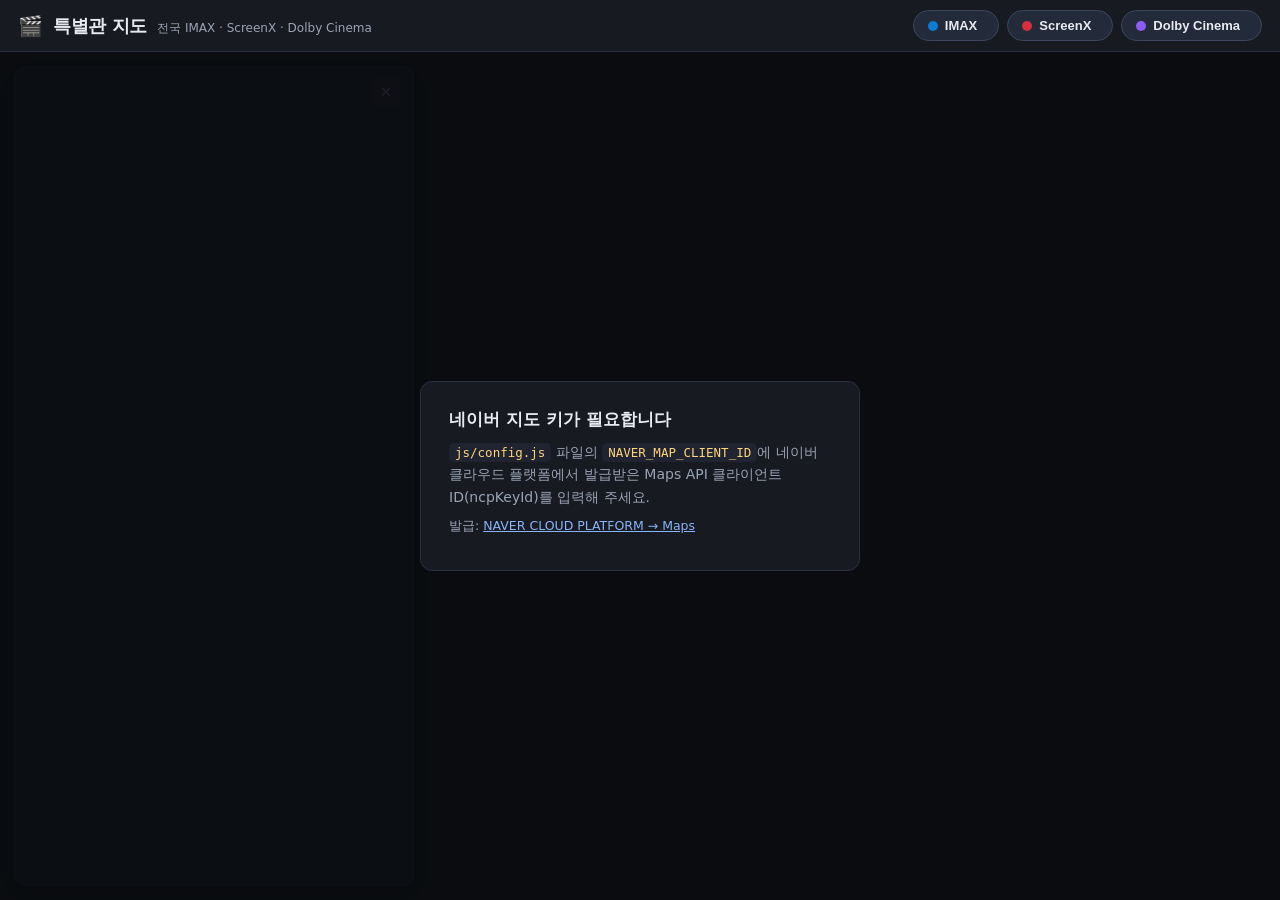
==== index.html @ f8e357f5 "Add special cinema map site skeleton with Naver Maps integration - index.html: map page with format " ====
<!DOCTYPE html>
<html lang="ko">
<head>
  <meta charset="UTF-8" />
  <meta name="viewport" content="width=device-width, initial-scale=1.0" />
  <title>특별관 지도 — 전국 IMAX · ScreenX · Dolby Cinema</title>
  <meta name="description" content="대한민국 전역의 IMAX, ScreenX, Dolby Cinema 특별관 위치와 상영관 스펙을 지도에서 한눈에 확인하세요." />
  <link rel="stylesheet" href="css/style.css" />
</head>
<body>
  <header class="topbar">
    <div class="brand">
      <span class="brand-icon">🎬</span>
      <h1>특별관 지도</h1>
      <span class="brand-sub">전국 IMAX · ScreenX · Dolby Cinema</span>
    </div>
    <nav class="filters" id="filters" aria-label="특별관 종류 필터">
      <button class="filter-btn active" data-format="IMAX">
        <span class="dot dot-imax"></span>IMAX <span class="count" id="count-IMAX"></span>
      </button>
      <button class="filter-btn active" data-format="ScreenX">
        <span class="dot dot-screenx"></span>ScreenX <span class="count" id="count-ScreenX"></span>
      </button>
      <button class="filter-btn active" data-format="DolbyCinema">
        <span class="dot dot-dolby"></span>Dolby Cinema <span class="count" id="count-DolbyCinema"></span>
      </button>
    </nav>
  </header>

  <main class="layout">
    <div id="map" role="application" aria-label="특별관 지도"></div>

    <aside class="panel" id="panel" hidden>
      <button class="panel-close" id="panel-close" aria-label="닫기">×</button>
      <div class="panel-body" id="panel-body"></div>
    </aside>

    <div class="map-notice" id="map-notice" hidden>
      <div class="map-notice-card">
        <h2>네이버 지도 키가 필요합니다</h2>
        <p>
          <code>js/config.js</code> 파일의 <code>NAVER_MAP_CLIENT_ID</code>에
          네이버 클라우드 플랫폼에서 발급받은 Maps API 클라이언트 ID(ncpKeyId)를 입력해 주세요.
        </p>
        <p class="small">
          발급: <a href="https://www.ncloud.com/product/applicationService/maps" target="_blank" rel="noopener">NAVER CLOUD PLATFORM → Maps</a>
        </p>
      </div>
    </div>
  </main>

  <script src="js/config.js"></script>
  <script src="js/app.js"></script>
</body>
</html>
---- css/style.css ----
:root {
  --bg: #0f1115;
  --surface: #171a21;
  --surface-2: #1f2430;
  --border: #2a3040;
  --text: #e8eaf0;
  --text-dim: #9aa3b5;
  --imax: #0b7bd4;
  --screenx: #d62f3d;
  --dolby: #8b5cf6;
  --radius: 12px;
}

* { margin: 0; padding: 0; box-sizing: border-box; }

html, body {
  height: 100%;
  font-family: "Pretendard", "Apple SD Gothic Neo", "Noto Sans KR", system-ui, sans-serif;
  background: var(--bg);
  color: var(--text);
}

body { display: flex; flex-direction: column; }

/* ---------- Top bar ---------- */
.topbar {
  display: flex;
  align-items: center;
  justify-content: space-between;
  gap: 16px;
  padding: 10px 18px;
  background: var(--surface);
  border-bottom: 1px solid var(--border);
  flex-wrap: wrap;
  z-index: 20;
}

.brand { display: flex; align-items: baseline; gap: 10px; }
.brand-icon { font-size: 20px; align-self: center; }
.brand h1 { font-size: 18px; font-weight: 700; letter-spacing: -0.02em; }
.brand-sub { font-size: 12px; color: var(--text-dim); }

.filters { display: flex; gap: 8px; flex-wrap: wrap; }

.filter-btn {
  display: inline-flex;
  align-items: center;
  gap: 7px;
  padding: 7px 14px;
  border-radius: 999px;
  border: 1px solid var(--border);
  background: var(--surface-2);
  color: var(--text-dim);
  font-size: 13px;
  font-weight: 600;
  cursor: pointer;
  transition: all 0.15s ease;
}
.filter-btn.active { color: var(--text); border-color: #3d465c; background: #232a3a; }
.filter-btn:hover { border-color: #4a5570; }
.filter-btn .count { font-weight: 400; color: var(--text-dim); font-size: 12px; }

.dot { width: 10px; height: 10px; border-radius: 50%; display: inline-block; opacity: 0.35; }
.filter-btn.active .dot { opacity: 1; }
.dot-imax { background: var(--imax); }
.dot-screenx { background: var(--screenx); }
.dot-dolby { background: var(--dolby); }

/* ---------- Layout ---------- */
.layout { position: relative; flex: 1; min-height: 0; }
#map { position: absolute; inset: 0; background: #0c0e12; }

/* ---------- Marker ---------- */
.marker {
  display: flex;
  gap: 3px;
  padding: 5px 8px;
  border-radius: 999px;
  background: rgba(15, 17, 21, 0.92);
  border: 1px solid #3a4256;
  box-shadow: 0 2px 8px rgba(0, 0, 0, 0.45);
  cursor: pointer;
  white-space: nowrap;
  transform: translate(-50%, -50%);
  transition: transform 0.1s ease;
}
.marker:hover { border-color: #6b7897; }
.marker .m-dot { width: 11px; height: 11px; border-radius: 50%; }
.marker.selected { outline: 2px solid #fff; }

/* ---------- Panel ---------- */
.panel {
  position: absolute;
  top: 14px;
  left: 14px;
  bottom: 14px;
  width: min(400px, calc(100% - 28px));
  background: var(--surface);
  border: 1px solid var(--border);
  border-radius: var(--radius);
  box-shadow: 0 8px 30px rgba(0, 0, 0, 0.5);
  z-index: 10;
  overflow: hidden;
  display: flex;
  flex-direction: column;
}

.panel-close {
  position: absolute;
  top: 10px;
  right: 12px;
  width: 30px;
  height: 30px;
  border-radius: 8px;
  border: none;
  background: var(--surface-2);
  color: var(--text-dim);
  font-size: 18px;
  cursor: pointer;
  z-index: 2;
}
.panel-close:hover { color: var(--text); }

.panel-body { overflow-y: auto; padding: 20px; }

.theater-chain {
  font-size: 12px;
  font-weight: 700;
  color: var(--text-dim);
  letter-spacing: 0.06em;
}
.theater-name { font-size: 21px; font-weight: 800; margin: 2px 0 6px; letter-spacing: -0.02em; }
.theater-addr { font-size: 13px; color: var(--text-dim); line-height: 1.5; }
.theater-links { margin-top: 10px; display: flex; gap: 8px; }
.theater-links a {
  font-size: 12px;
  color: #8ab4f8;
  text-decoration: none;
  border: 1px solid var(--border);
  padding: 5px 10px;
  border-radius: 8px;
}
.theater-links a:hover { border-color: #4a5570; }

/* ---------- Auditorium spec cards ---------- */
.aud-list { margin-top: 18px; display: flex; flex-direction: column; gap: 12px; }

.aud-card {
  background: var(--surface-2);
  border: 1px solid var(--border);
  border-radius: var(--radius);
  padding: 14px 16px;
  border-left: 4px solid var(--border);
}
.aud-card.f-IMAX { border-left-color: var(--imax); }
.aud-card.f-ScreenX { border-left-color: var(--screenx); }
.aud-card.f-DolbyCinema { border-left-color: var(--dolby); }

.aud-head { display: flex; align-items: center; gap: 8px; margin-bottom: 10px; }
.aud-badge {
  font-size: 11px;
  font-weight: 800;
  padding: 3px 9px;
  border-radius: 6px;
  letter-spacing: 0.04em;
  color: #fff;
}
.f-IMAX .aud-badge { background: var(--imax); }
.f-ScreenX .aud-badge { background: var(--screenx); }
.f-DolbyCinema .aud-badge { background: var(--dolby); }
.aud-title { font-size: 14px; font-weight: 700; }

.spec-grid {
  display: grid;
  grid-template-columns: 72px 1fr;
  gap: 5px 12px;
  font-size: 13px;
}
.spec-grid dt { color: var(--text-dim); }
.spec-grid dd { color: var(--text); }

.aud-notes {
  margin-top: 10px;
  font-size: 12px;
  color: #c9d4ee;
  background: rgba(139, 156, 255, 0.08);
  border-radius: 8px;
  padding: 8px 10px;
  line-height: 1.5;
}

/* ---------- Map key notice ---------- */
.map-notice {
  position: absolute;
  inset: 0;
  display: flex;
  align-items: center;
  justify-content: center;
  background: rgba(10, 12, 16, 0.85);
  z-index: 30;
}
.map-notice-card {
  max-width: 440px;
  margin: 20px;
  background: var(--surface);
  border: 1px solid var(--border);
  border-radius: var(--radius);
  padding: 26px 28px;
}
.map-notice-card h2 { font-size: 17px; margin-bottom: 10px; }
.map-notice-card p { font-size: 14px; color: var(--text-dim); line-height: 1.6; margin-bottom: 8px; }
.map-notice-card code {
  background: var(--surface-2);
  padding: 2px 6px;
  border-radius: 5px;
  font-size: 12.5px;
  color: #ffd479;
}
.map-notice-card a { color: #8ab4f8; }
.map-notice-card .small { font-size: 12.5px; }

/* ---------- Mobile ---------- */
@media (max-width: 640px) {
  .topbar { padding: 10px 12px; }
  .brand-sub { display: none; }
  .panel {
    top: auto;
    left: 0;
    right: 0;
    bottom: 0;
    width: 100%;
    max-height: 62%;
    border-radius: var(--radius) var(--radius) 0 0;
  }
}
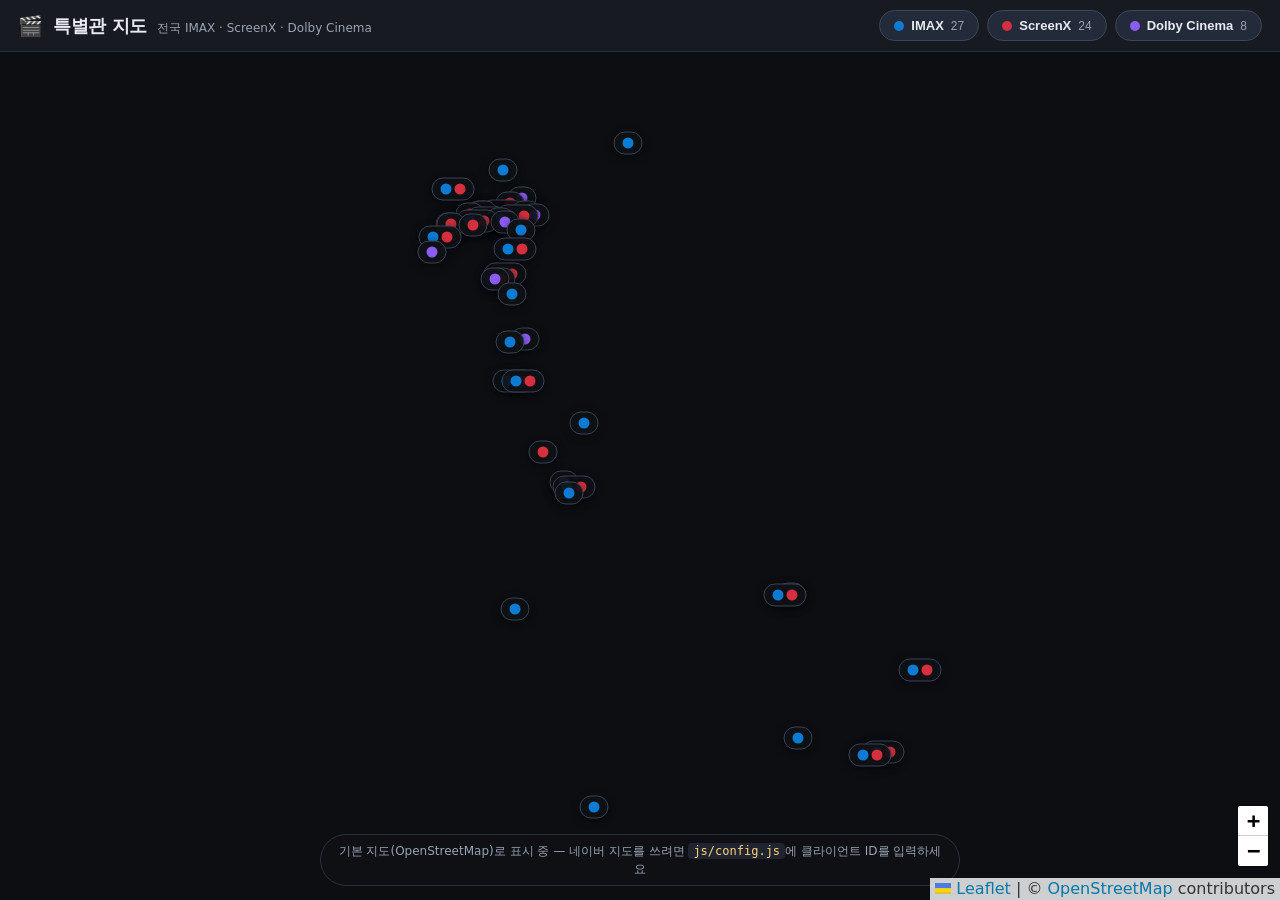
==== commit 7280ad98: "Add keyless Leaflet/OpenStreetMap fallback for the map - js/app.js: refactor into a map provider ada" ====
--- a/index.html
+++ b/index.html
@@ -5,6 +5,7 @@
   <meta name="viewport" content="width=device-width, initial-scale=1.0" />
   <title>특별관 지도 — 전국 IMAX · ScreenX · Dolby Cinema</title>
   <meta name="description" content="대한민국 전역의 IMAX, ScreenX, Dolby Cinema 특별관 위치와 상영관 스펙을 지도에서 한눈에 확인하세요." />
+  <link rel="stylesheet" href="vendor/leaflet/leaflet.css" />
   <link rel="stylesheet" href="css/style.css" />
 </head>
 <body>
@@ -35,20 +36,13 @@
       <div class="panel-body" id="panel-body"></div>
     </aside>
 
-    <div class="map-notice" id="map-notice" hidden>
-      <div class="map-notice-card">
-        <h2>네이버 지도 키가 필요합니다</h2>
-        <p>
-          <code>js/config.js</code> 파일의 <code>NAVER_MAP_CLIENT_ID</code>에
-          네이버 클라우드 플랫폼에서 발급받은 Maps API 클라이언트 ID(ncpKeyId)를 입력해 주세요.
-        </p>
-        <p class="small">
-          발급: <a href="https://www.ncloud.com/product/applicationService/maps" target="_blank" rel="noopener">NAVER CLOUD PLATFORM → Maps</a>
-        </p>
-      </div>
+    <div class="map-mode" id="map-mode" hidden>
+      기본 지도(OpenStreetMap)로 표시 중 — 네이버 지도를 쓰려면
+      <code>js/config.js</code>에 클라이언트 ID를 입력하세요
     </div>
   </main>
 
+  <script src="vendor/leaflet/leaflet.js"></script>
   <script src="js/config.js"></script>
   <script src="js/app.js"></script>
 </body>
--- a/vendor/leaflet/leaflet.css
+++ b/vendor/leaflet/leaflet.css
@@ -0,0 +1,661 @@
+/* required styles */
+
+.leaflet-pane,
+.leaflet-tile,
+.leaflet-marker-icon,
+.leaflet-marker-shadow,
+.leaflet-tile-container,
+.leaflet-pane > svg,
+.leaflet-pane > canvas,
+.leaflet-zoom-box,
+.leaflet-image-layer,
+.leaflet-layer {
+	position: absolute;
+	left: 0;
+	top: 0;
+	}
+.leaflet-container {
+	overflow: hidden;
+	}
+.leaflet-tile,
+.leaflet-marker-icon,
+.leaflet-marker-shadow {
+	-webkit-user-select: none;
+	   -moz-user-select: none;
+	        user-select: none;
+	  -webkit-user-drag: none;
+	}
+/* Prevents IE11 from highlighting tiles in blue */
+.leaflet-tile::selection {
+	background: transparent;
+}
+/* Safari renders non-retina tile on retina better with this, but Chrome is worse */
+.leaflet-safari .leaflet-tile {
+	image-rendering: -webkit-optimize-contrast;
+	}
+/* hack that prevents hw layers "stretching" when loading new tiles */
+.leaflet-safari .leaflet-tile-container {
+	width: 1600px;
+	height: 1600px;
+	-webkit-transform-origin: 0 0;
+	}
+.leaflet-marker-icon,
+.leaflet-marker-shadow {
+	display: block;
+	}
+/* .leaflet-container svg: reset svg max-width decleration shipped in Joomla! (joomla.org) 3.x */
+/* .leaflet-container img: map is broken in FF if you have max-width: 100% on tiles */
+.leaflet-container .leaflet-overlay-pane svg {
+	max-width: none !important;
+	max-height: none !important;
+	}
+.leaflet-container .leaflet-marker-pane img,
+.leaflet-container .leaflet-shadow-pane img,
+.leaflet-container .leaflet-tile-pane img,
+.leaflet-container img.leaflet-image-layer,
+.leaflet-container .leaflet-tile {
+	max-width: none !important;
+	max-height: none !important;
+	width: auto;
+	padding: 0;
+	}
+
+.leaflet-container img.leaflet-tile {
+	/* See: https://bugs.chromium.org/p/chromium/issues/detail?id=600120 */
+	mix-blend-mode: plus-lighter;
+}
+
+.leaflet-container.leaflet-touch-zoom {
+	-ms-touch-action: pan-x pan-y;
+	touch-action: pan-x pan-y;
+	}
+.leaflet-container.leaflet-touch-drag {
+	-ms-touch-action: pinch-zoom;
+	/* Fallback for FF which doesn't support pinch-zoom */
+	touch-action: none;
+	touch-action: pinch-zoom;
+}
+.leaflet-container.leaflet-touch-drag.leaflet-touch-zoom {
+	-ms-touch-action: none;
+	touch-action: none;
+}
+.leaflet-container {
+	-webkit-tap-highlight-color: transparent;
+}
+.leaflet-container a {
+	-webkit-tap-highlight-color: rgba(51, 181, 229, 0.4);
+}
+.leaflet-tile {
+	filter: inherit;
+	visibility: hidden;
+	}
+.leaflet-tile-loaded {
+	visibility: inherit;
+	}
+.leaflet-zoom-box {
+	width: 0;
+	height: 0;
+	-moz-box-sizing: border-box;
+	     box-sizing: border-box;
+	z-index: 800;
+	}
+/* workaround for https://bugzilla.mozilla.org/show_bug.cgi?id=888319 */
+.leaflet-overlay-pane svg {
+	-moz-user-select: none;
+	}
+
+.leaflet-pane         { z-index: 400; }
+
+.leaflet-tile-pane    { z-index: 200; }
+.leaflet-overlay-pane { z-index: 400; }
+.leaflet-shadow-pane  { z-index: 500; }
+.leaflet-marker-pane  { z-index: 600; }
+.leaflet-tooltip-pane   { z-index: 650; }
+.leaflet-popup-pane   { z-index: 700; }
+
+.leaflet-map-pane canvas { z-index: 100; }
+.leaflet-map-pane svg    { z-index: 200; }
+
+.leaflet-vml-shape {
+	width: 1px;
+	height: 1px;
+	}
+.lvml {
+	behavior: url(#default#VML);
+	display: inline-block;
+	position: absolute;
+	}
+
+
+/* control positioning */
+
+.leaflet-control {
+	position: relative;
+	z-index: 800;
+	pointer-events: visiblePainted; /* IE 9-10 doesn't have auto */
+	pointer-events: auto;
+	}
+.leaflet-top,
+.leaflet-bottom {
+	position: absolute;
+	z-index: 1000;
+	pointer-events: none;
+	}
+.leaflet-top {
+	top: 0;
+	}
+.leaflet-right {
+	right: 0;
+	}
+.leaflet-bottom {
+	bottom: 0;
+	}
+.leaflet-left {
+	left: 0;
+	}
+.leaflet-control {
+	float: left;
+	clear: both;
+	}
+.leaflet-right .leaflet-control {
+	float: right;
+	}
+.leaflet-top .leaflet-control {
+	margin-top: 10px;
+	}
+.leaflet-bottom .leaflet-control {
+	margin-bottom: 10px;
+	}
+.leaflet-left .leaflet-control {
+	margin-left: 10px;
+	}
+.leaflet-right .leaflet-control {
+	margin-right: 10px;
+	}
+
+
+/* zoom and fade animations */
+
+.leaflet-fade-anim .leaflet-popup {
+	opacity: 0;
+	-webkit-transition: opacity 0.2s linear;
+	   -moz-transition: opacity 0.2s linear;
+	        transition: opacity 0.2s linear;
+	}
+.leaflet-fade-anim .leaflet-map-pane .leaflet-popup {
+	opacity: 1;
+	}
+.leaflet-zoom-animated {
+	-webkit-transform-origin: 0 0;
+	    -ms-transform-origin: 0 0;
+	        transform-origin: 0 0;
+	}
+svg.leaflet-zoom-animated {
+	will-change: transform;
+}
+
+.leaflet-zoom-anim .leaflet-zoom-animated {
+	-webkit-transition: -webkit-transform 0.25s cubic-bezier(0,0,0.25,1);
+	   -moz-transition:    -moz-transform 0.25s cubic-bezier(0,0,0.25,1);
+	        transition:         transform 0.25s cubic-bezier(0,0,0.25,1);
+	}
+.leaflet-zoom-anim .leaflet-tile,
+.leaflet-pan-anim .leaflet-tile {
+	-webkit-transition: none;
+	   -moz-transition: none;
+	        transition: none;
+	}
+
+.leaflet-zoom-anim .leaflet-zoom-hide {
+	visibility: hidden;
+	}
+
+
+/* cursors */
+
+.leaflet-interactive {
+	cursor: pointer;
+	}
+.leaflet-grab {
+	cursor: -webkit-grab;
+	cursor:    -moz-grab;
+	cursor:         grab;
+	}
+.leaflet-crosshair,
+.leaflet-crosshair .leaflet-interactive {
+	cursor: crosshair;
+	}
+.leaflet-popup-pane,
+.leaflet-control {
+	cursor: auto;
+	}
+.leaflet-dragging .leaflet-grab,
+.leaflet-dragging .leaflet-grab .leaflet-interactive,
+.leaflet-dragging .leaflet-marker-draggable {
+	cursor: move;
+	cursor: -webkit-grabbing;
+	cursor:    -moz-grabbing;
+	cursor:         grabbing;
+	}
+
+/* marker & overlays interactivity */
+.leaflet-marker-icon,
+.leaflet-marker-shadow,
+.leaflet-image-layer,
+.leaflet-pane > svg path,
+.leaflet-tile-container {
+	pointer-events: none;
+	}
+
+.leaflet-marker-icon.leaflet-interactive,
+.leaflet-image-layer.leaflet-interactive,
+.leaflet-pane > svg path.leaflet-interactive,
+svg.leaflet-image-layer.leaflet-interactive path {
+	pointer-events: visiblePainted; /* IE 9-10 doesn't have auto */
+	pointer-events: auto;
+	}
+
+/* visual tweaks */
+
+.leaflet-container {
+	background: #ddd;
+	outline-offset: 1px;
+	}
+.leaflet-container a {
+	color: #0078A8;
+	}
+.leaflet-zoom-box {
+	border: 2px dotted #38f;
+	background: rgba(255,255,255,0.5);
+	}
+
+
+/* general typography */
+.leaflet-container {
+	font-family: "Helvetica Neue", Arial, Helvetica, sans-serif;
+	font-size: 12px;
+	font-size: 0.75rem;
+	line-height: 1.5;
+	}
+
+
+/* general toolbar styles */
+
+.leaflet-bar {
+	box-shadow: 0 1px 5px rgba(0,0,0,0.65);
+	border-radius: 4px;
+	}
+.leaflet-bar a {
+	background-color: #fff;
+	border-bottom: 1px solid #ccc;
+	width: 26px;
+	height: 26px;
+	line-height: 26px;
+	display: block;
+	text-align: center;
+	text-decoration: none;
+	color: black;
+	}
+.leaflet-bar a,
+.leaflet-control-layers-toggle {
+	background-position: 50% 50%;
+	background-repeat: no-repeat;
+	display: block;
+	}
+.leaflet-bar a:hover,
+.leaflet-bar a:focus {
+	background-color: #f4f4f4;
+	}
+.leaflet-bar a:first-child {
+	border-top-left-radius: 4px;
+	border-top-right-radius: 4px;
+	}
+.leaflet-bar a:last-child {
+	border-bottom-left-radius: 4px;
+	border-bottom-right-radius: 4px;
+	border-bottom: none;
+	}
+.leaflet-bar a.leaflet-disabled {
+	cursor: default;
+	background-color: #f4f4f4;
+	color: #bbb;
+	}
+
+.leaflet-touch .leaflet-bar a {
+	width: 30px;
+	height: 30px;
+	line-height: 30px;
+	}
+.leaflet-touch .leaflet-bar a:first-child {
+	border-top-left-radius: 2px;
+	border-top-right-radius: 2px;
+	}
+.leaflet-touch .leaflet-bar a:last-child {
+	border-bottom-left-radius: 2px;
+	border-bottom-right-radius: 2px;
+	}
+
+/* zoom control */
+
+.leaflet-control-zoom-in,
+.leaflet-control-zoom-out {
+	font: bold 18px 'Lucida Console', Monaco, monospace;
+	text-indent: 1px;
+	}
+
+.leaflet-touch .leaflet-control-zoom-in, .leaflet-touch .leaflet-control-zoom-out  {
+	font-size: 22px;
+	}
+
+
+/* layers control */
+
+.leaflet-control-layers {
+	box-shadow: 0 1px 5px rgba(0,0,0,0.4);
+	background: #fff;
+	border-radius: 5px;
+	}
+.leaflet-control-layers-toggle {
+	background-image: url(images/layers.png);
+	width: 36px;
+	height: 36px;
+	}
+.leaflet-retina .leaflet-control-layers-toggle {
+	background-image: url(images/layers-2x.png);
+	background-size: 26px 26px;
+	}
+.leaflet-touch .leaflet-control-layers-toggle {
+	width: 44px;
+	height: 44px;
+	}
+.leaflet-control-layers .leaflet-control-layers-list,
+.leaflet-control-layers-expanded .leaflet-control-layers-toggle {
+	display: none;
+	}
+.leaflet-control-layers-expanded .leaflet-control-layers-list {
+	display: block;
+	position: relative;
+	}
+.leaflet-control-layers-expanded {
+	padding: 6px 10px 6px 6px;
+	color: #333;
+	background: #fff;
+	}
+.leaflet-control-layers-scrollbar {
+	overflow-y: scroll;
+	overflow-x: hidden;
+	padding-right: 5px;
+	}
+.leaflet-control-layers-selector {
+	margin-top: 2px;
+	position: relative;
+	top: 1px;
+	}
+.leaflet-control-layers label {
+	display: block;
+	font-size: 13px;
+	font-size: 1.08333em;
+	}
+.leaflet-control-layers-separator {
+	height: 0;
+	border-top: 1px solid #ddd;
+	margin: 5px -10px 5px -6px;
+	}
+
+/* Default icon URLs */
+.leaflet-default-icon-path { /* used only in path-guessing heuristic, see L.Icon.Default */
+	background-image: url(images/marker-icon.png);
+	}
+
+
+/* attribution and scale controls */
+
+.leaflet-container .leaflet-control-attribution {
+	background: #fff;
+	background: rgba(255, 255, 255, 0.8);
+	margin: 0;
+	}
+.leaflet-control-attribution,
+.leaflet-control-scale-line {
+	padding: 0 5px;
+	color: #333;
+	line-height: 1.4;
+	}
+.leaflet-control-attribution a {
+	text-decoration: none;
+	}
+.leaflet-control-attribution a:hover,
+.leaflet-control-attribution a:focus {
+	text-decoration: underline;
+	}
+.leaflet-attribution-flag {
+	display: inline !important;
+	vertical-align: baseline !important;
+	width: 1em;
+	height: 0.6669em;
+	}
+.leaflet-left .leaflet-control-scale {
+	margin-left: 5px;
+	}
+.leaflet-bottom .leaflet-control-scale {
+	margin-bottom: 5px;
+	}
+.leaflet-control-scale-line {
+	border: 2px solid #777;
+	border-top: none;
+	line-height: 1.1;
+	padding: 2px 5px 1px;
+	white-space: nowrap;
+	-moz-box-sizing: border-box;
+	     box-sizing: border-box;
+	background: rgba(255, 255, 255, 0.8);
+	text-shadow: 1px 1px #fff;
+	}
+.leaflet-control-scale-line:not(:first-child) {
+	border-top: 2px solid #777;
+	border-bottom: none;
+	margin-top: -2px;
+	}
+.leaflet-control-scale-line:not(:first-child):not(:last-child) {
+	border-bottom: 2px solid #777;
+	}
+
+.leaflet-touch .leaflet-control-attribution,
+.leaflet-touch .leaflet-control-layers,
+.leaflet-touch .leaflet-bar {
+	box-shadow: none;
+	}
+.leaflet-touch .leaflet-control-layers,
+.leaflet-touch .leaflet-bar {
+	border: 2px solid rgba(0,0,0,0.2);
+	background-clip: padding-box;
+	}
+
+
+/* popup */
+
+.leaflet-popup {
+	position: absolute;
+	text-align: center;
+	margin-bottom: 20px;
+	}
+.leaflet-popup-content-wrapper {
+	padding: 1px;
+	text-align: left;
+	border-radius: 12px;
+	}
+.leaflet-popup-content {
+	margin: 13px 24px 13px 20px;
+	line-height: 1.3;
+	font-size: 13px;
+	font-size: 1.08333em;
+	min-height: 1px;
+	}
+.leaflet-popup-content p {
+	margin: 17px 0;
+	margin: 1.3em 0;
+	}
+.leaflet-popup-tip-container {
+	width: 40px;
+	height: 20px;
+	position: absolute;
+	left: 50%;
+	margin-top: -1px;
+	margin-left: -20px;
+	overflow: hidden;
+	pointer-events: none;
+	}
+.leaflet-popup-tip {
+	width: 17px;
+	height: 17px;
+	padding: 1px;
+
+	margin: -10px auto 0;
+	pointer-events: auto;
+
+	-webkit-transform: rotate(45deg);
+	   -moz-transform: rotate(45deg);
+	    -ms-transform: rotate(45deg);
+	        transform: rotate(45deg);
+	}
+.leaflet-popup-content-wrapper,
+.leaflet-popup-tip {
+	background: white;
+	color: #333;
+	box-shadow: 0 3px 14px rgba(0,0,0,0.4);
+	}
+.leaflet-container a.leaflet-popup-close-button {
+	position: absolute;
+	top: 0;
+	right: 0;
+	border: none;
+	text-align: center;
+	width: 24px;
+	height: 24px;
+	font: 16px/24px Tahoma, Verdana, sans-serif;
+	color: #757575;
+	text-decoration: none;
+	background: transparent;
+	}
+.leaflet-container a.leaflet-popup-close-button:hover,
+.leaflet-container a.leaflet-popup-close-button:focus {
+	color: #585858;
+	}
+.leaflet-popup-scrolled {
+	overflow: auto;
+	}
+
+.leaflet-oldie .leaflet-popup-content-wrapper {
+	-ms-zoom: 1;
+	}
+.leaflet-oldie .leaflet-popup-tip {
+	width: 24px;
+	margin: 0 auto;
+
+	-ms-filter: "progid:DXImageTransform.Microsoft.Matrix(M11=0.70710678, M12=0.70710678, M21=-0.70710678, M22=0.70710678)";
+	filter: progid:DXImageTransform.Microsoft.Matrix(M11=0.70710678, M12=0.70710678, M21=-0.70710678, M22=0.70710678);
+	}
+
+.leaflet-oldie .leaflet-control-zoom,
+.leaflet-oldie .leaflet-control-layers,
+.leaflet-oldie .leaflet-popup-content-wrapper,
+.leaflet-oldie .leaflet-popup-tip {
+	border: 1px solid #999;
+	}
+
+
+/* div icon */
+
+.leaflet-div-icon {
+	background: #fff;
+	border: 1px solid #666;
+	}
+
+
+/* Tooltip */
+/* Base styles for the element that has a tooltip */
+.leaflet-tooltip {
+	position: absolute;
+	padding: 6px;
+	background-color: #fff;
+	border: 1px solid #fff;
+	border-radius: 3px;
+	color: #222;
+	white-space: nowrap;
+	-webkit-user-select: none;
+	-moz-user-select: none;
+	-ms-user-select: none;
+	user-select: none;
+	pointer-events: none;
+	box-shadow: 0 1px 3px rgba(0,0,0,0.4);
+	}
+.leaflet-tooltip.leaflet-interactive {
+	cursor: pointer;
+	pointer-events: auto;
+	}
+.leaflet-tooltip-top:before,
+.leaflet-tooltip-bottom:before,
+.leaflet-tooltip-left:before,
+.leaflet-tooltip-right:before {
+	position: absolute;
+	pointer-events: none;
+	border: 6px solid transparent;
+	background: transparent;
+	content: "";
+	}
+
+/* Directions */
+
+.leaflet-tooltip-bottom {
+	margin-top: 6px;
+}
+.leaflet-tooltip-top {
+	margin-top: -6px;
+}
+.leaflet-tooltip-bottom:before,
+.leaflet-tooltip-top:before {
+	left: 50%;
+	margin-left: -6px;
+	}
+.leaflet-tooltip-top:before {
+	bottom: 0;
+	margin-bottom: -12px;
+	border-top-color: #fff;
+	}
+.leaflet-tooltip-bottom:before {
+	top: 0;
+	margin-top: -12px;
+	margin-left: -6px;
+	border-bottom-color: #fff;
+	}
+.leaflet-tooltip-left {
+	margin-left: -6px;
+}
+.leaflet-tooltip-right {
+	margin-left: 6px;
+}
+.leaflet-tooltip-left:before,
+.leaflet-tooltip-right:before {
+	top: 50%;
+	margin-top: -6px;
+	}
+.leaflet-tooltip-left:before {
+	right: 0;
+	margin-right: -12px;
+	border-left-color: #fff;
+	}
+.leaflet-tooltip-right:before {
+	left: 0;
+	margin-left: -12px;
+	border-right-color: #fff;
+	}
+
+/* Printing */
+
+@media print {
+	/* Prevent printers from removing background-images of controls. */
+	.leaflet-control {
+		-webkit-print-color-adjust: exact;
+		print-color-adjust: exact;
+		}
+	}
--- a/css/style.css
+++ b/css/style.css
@@ -12,6 +12,8 @@
 }
 
 * { margin: 0; padding: 0; box-sizing: border-box; }
+
+[hidden] { display: none !important; }
 
 html, body {
   height: 100%;
@@ -189,35 +191,33 @@
   line-height: 1.5;
 }
 
-/* ---------- Map key notice ---------- */
-.map-notice {
+/* ---------- Map mode chip (OSM fallback) ---------- */
+.map-mode {
   position: absolute;
-  inset: 0;
-  display: flex;
-  align-items: center;
-  justify-content: center;
-  background: rgba(10, 12, 16, 0.85);
-  z-index: 30;
-}
-.map-notice-card {
-  max-width: 440px;
-  margin: 20px;
-  background: var(--surface);
-  border: 1px solid var(--border);
-  border-radius: var(--radius);
-  padding: 26px 28px;
-}
-.map-notice-card h2 { font-size: 17px; margin-bottom: 10px; }
-.map-notice-card p { font-size: 14px; color: var(--text-dim); line-height: 1.6; margin-bottom: 8px; }
-.map-notice-card code {
-  background: var(--surface-2);
-  padding: 2px 6px;
-  border-radius: 5px;
-  font-size: 12.5px;
+  left: 50%;
+  bottom: 14px;
+  transform: translateX(-50%);
+  max-width: calc(100% - 28px);
+  padding: 7px 14px;
+  border-radius: 999px;
+  background: rgba(15, 17, 21, 0.9);
+  border: 1px solid var(--border);
+  color: var(--text-dim);
+  font-size: 12px;
+  line-height: 1.5;
+  z-index: 10;
+  text-align: center;
+}
+.map-mode code {
+  background: var(--surface-2);
+  padding: 1px 5px;
+  border-radius: 4px;
   color: #ffd479;
 }
-.map-notice-card a { color: #8ab4f8; }
-.map-notice-card .small { font-size: 12.5px; }
+
+/* ---------- Leaflet fallback tweaks ---------- */
+.marker-anchor { background: none; border: none; }
+.leaflet-container { background: #0c0e12; font: inherit; }
 
 /* ---------- Mobile ---------- */
 @media (max-width: 640px) {
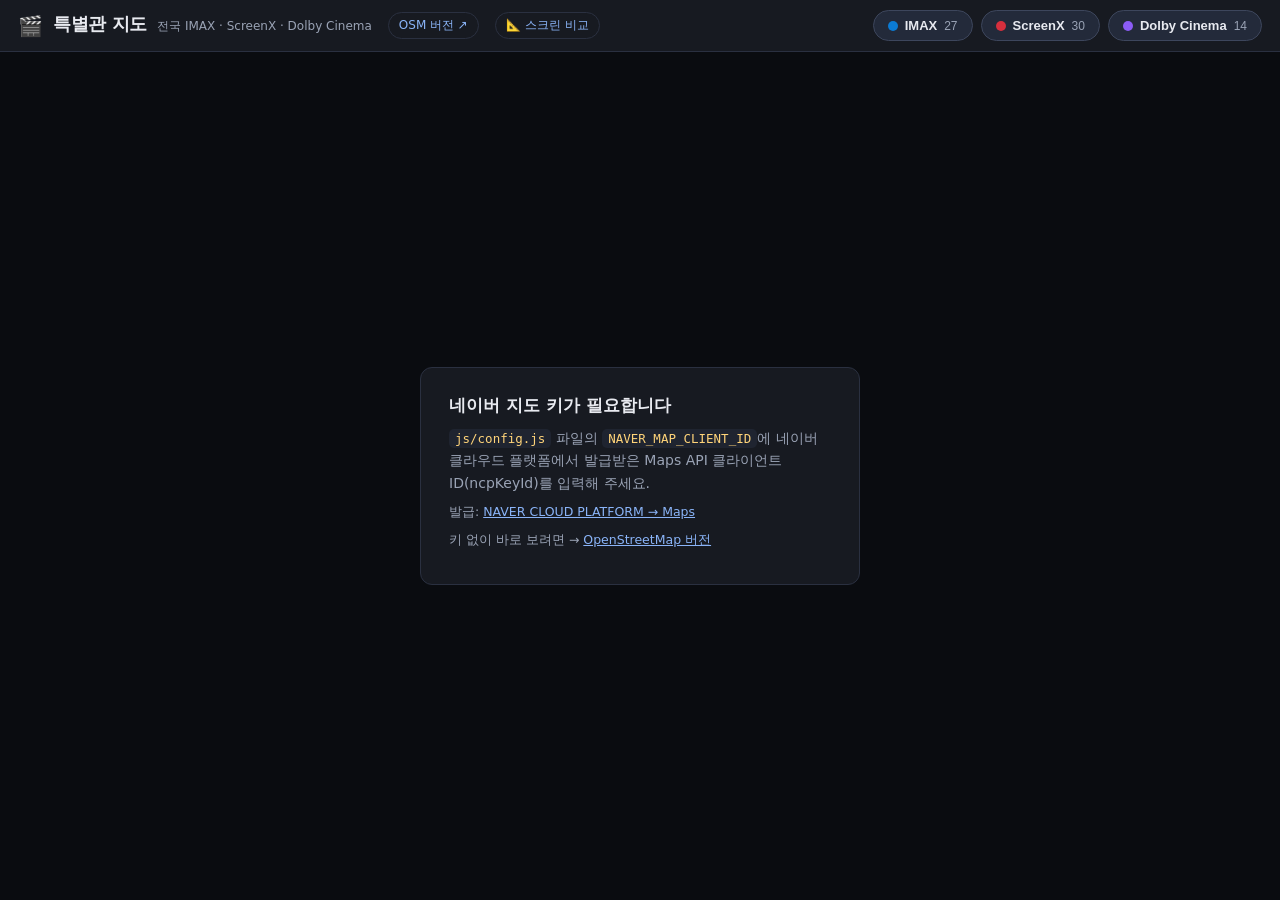
==== commit 35922bb2: "Add screen size comparison page (compare.html) Overlapping to-scale rectangles anchored at a shared " ====
--- a/index.html
+++ b/index.html
@@ -5,7 +5,6 @@
   <meta name="viewport" content="width=device-width, initial-scale=1.0" />
   <title>특별관 지도 — 전국 IMAX · ScreenX · Dolby Cinema</title>
   <meta name="description" content="대한민국 전역의 IMAX, ScreenX, Dolby Cinema 특별관 위치와 상영관 스펙을 지도에서 한눈에 확인하세요." />
-  <link rel="stylesheet" href="vendor/leaflet/leaflet.css" />
   <link rel="stylesheet" href="css/style.css" />
 </head>
 <body>
@@ -14,6 +13,8 @@
       <span class="brand-icon">🎬</span>
       <h1>특별관 지도</h1>
       <span class="brand-sub">전국 IMAX · ScreenX · Dolby Cinema</span>
+      <a class="engine-switch" href="osm.html" title="API 키 없이 동작하는 OpenStreetMap 버전">OSM 버전 ↗</a>
+      <a class="engine-switch" href="compare.html" title="스크린 크기를 실제 비율로 비교">📐 스크린 비교</a>
     </div>
     <nav class="filters" id="filters" aria-label="특별관 종류 필터">
       <button class="filter-btn active" data-format="IMAX">
@@ -36,13 +37,24 @@
       <div class="panel-body" id="panel-body"></div>
     </aside>
 
-    <div class="map-mode" id="map-mode" hidden>
-      기본 지도(OpenStreetMap)로 표시 중 — 네이버 지도를 쓰려면
-      <code>js/config.js</code>에 클라이언트 ID를 입력하세요
+    <div class="map-notice" id="map-notice" hidden>
+      <div class="map-notice-card">
+        <h2>네이버 지도 키가 필요합니다</h2>
+        <p>
+          <code>js/config.js</code> 파일의 <code>NAVER_MAP_CLIENT_ID</code>에
+          네이버 클라우드 플랫폼에서 발급받은 Maps API 클라이언트 ID(ncpKeyId)를 입력해 주세요.
+        </p>
+        <p class="small">
+          발급: <a href="https://www.ncloud.com/product/applicationService/maps" target="_blank" rel="noopener">NAVER CLOUD PLATFORM → Maps</a>
+        </p>
+        <p class="small">
+          키 없이 바로 보려면 → <a href="osm.html">OpenStreetMap 버전</a>
+        </p>
+      </div>
     </div>
   </main>
 
-  <script src="vendor/leaflet/leaflet.js"></script>
+  <script>window.MAP_ENGINE = "naver";</script>
   <script src="js/config.js"></script>
   <script src="js/app.js"></script>
 </body>
--- a/css/style.css
+++ b/css/style.css
@@ -101,7 +101,8 @@
   border: 1px solid var(--border);
   border-radius: var(--radius);
   box-shadow: 0 8px 30px rgba(0, 0, 0, 0.5);
-  z-index: 10;
+  /* Leaflet 지도 페인(z-index 400~600)과 컨트롤(1000)보다 위에 있어야 한다 */
+  z-index: 1100;
   overflow: hidden;
   display: flex;
   flex-direction: column;
@@ -191,33 +192,116 @@
   line-height: 1.5;
 }
 
-/* ---------- Map mode chip (OSM fallback) ---------- */
-.map-mode {
+/* ---------- Map key notice (naver page only) ---------- */
+.map-notice {
   position: absolute;
-  left: 50%;
-  bottom: 14px;
-  transform: translateX(-50%);
-  max-width: calc(100% - 28px);
-  padding: 7px 14px;
+  inset: 0;
+  display: flex;
+  align-items: center;
+  justify-content: center;
+  background: rgba(10, 12, 16, 0.85);
+  z-index: 1200;
+}
+.map-notice-card {
+  max-width: 440px;
+  margin: 20px;
+  background: var(--surface);
+  border: 1px solid var(--border);
+  border-radius: var(--radius);
+  padding: 26px 28px;
+}
+.map-notice-card h2 { font-size: 17px; margin-bottom: 10px; }
+.map-notice-card p { font-size: 14px; color: var(--text-dim); line-height: 1.6; margin-bottom: 8px; }
+.map-notice-card code {
+  background: var(--surface-2);
+  padding: 2px 6px;
+  border-radius: 5px;
+  font-size: 12.5px;
+  color: #ffd479;
+}
+.map-notice-card a { color: #8ab4f8; }
+.map-notice-card .small { font-size: 12.5px; }
+
+/* ---------- Engine switch link ---------- */
+.engine-switch {
+  align-self: center;
+  margin-left: 6px;
+  font-size: 12px;
+  color: #8ab4f8;
+  text-decoration: none;
+  border: 1px solid var(--border);
+  padding: 4px 10px;
   border-radius: 999px;
-  background: rgba(15, 17, 21, 0.9);
-  border: 1px solid var(--border);
-  color: var(--text-dim);
-  font-size: 12px;
-  line-height: 1.5;
-  z-index: 10;
-  text-align: center;
-}
-.map-mode code {
-  background: var(--surface-2);
-  padding: 1px 5px;
-  border-radius: 4px;
-  color: #ffd479;
-}
-
-/* ---------- Leaflet fallback tweaks ---------- */
+  white-space: nowrap;
+}
+.engine-switch:hover { border-color: #4a5570; }
+
+/* ---------- Leaflet (OSM page) tweaks ---------- */
 .marker-anchor { background: none; border: none; }
 .leaflet-container { background: #0c0e12; font: inherit; }
+
+/* ---------- Compare page ---------- */
+.cmp-wrap {
+  flex: 1;
+  overflow-y: auto;
+  padding: 18px;
+  display: flex;
+  flex-direction: column;
+  gap: 16px;
+  max-width: 1140px;
+  margin: 0 auto;
+  width: 100%;
+}
+.cmp-chart-card, .cmp-list-card {
+  background: var(--surface);
+  border: 1px solid var(--border);
+  border-radius: var(--radius);
+  padding: 18px;
+  position: relative;
+}
+#cmp-chart svg { width: 100%; height: auto; display: block; }
+.cmp-rect { cursor: pointer; transition: fill-opacity 0.12s ease; }
+.cmp-label { pointer-events: none; }
+
+.cmp-tooltip {
+  position: absolute;
+  background: #0f1115;
+  border: 1px solid #3d465c;
+  border-radius: 8px;
+  padding: 8px 11px;
+  font-size: 12.5px;
+  line-height: 1.5;
+  pointer-events: none;
+  z-index: 5;
+  max-width: 160px;
+}
+.cmp-tooltip span { color: var(--text-dim); font-size: 11.5px; }
+
+.cmp-list-card h2 { font-size: 15px; margin-bottom: 12px; }
+.cmp-list {
+  list-style: none;
+  display: grid;
+  grid-template-columns: repeat(auto-fill, minmax(280px, 1fr));
+  gap: 4px 24px;
+}
+.cmp-row {
+  display: flex;
+  align-items: center;
+  gap: 9px;
+  padding: 5px 8px;
+  border-radius: 8px;
+  font-size: 13px;
+  cursor: default;
+}
+.cmp-row.hover { background: var(--surface-2); }
+.cmp-rank { color: var(--text-dim); font-size: 11px; width: 16px; text-align: right; }
+.cmp-dot { width: 11px; height: 11px; border-radius: 3px; flex: none; }
+.cmp-name { font-weight: 600; }
+.cmp-name sup { color: var(--text-dim); }
+.cmp-dim { color: var(--text-dim); margin-left: auto; font-variant-numeric: tabular-nums; }
+.cmp-area { color: var(--text-dim); font-size: 11.5px; width: 52px; text-align: right; font-variant-numeric: tabular-nums; }
+.cmp-unknown { margin-top: 12px; font-size: 12.5px; color: var(--text-dim); }
+.cmp-foot { margin-top: 14px; font-size: 11.5px; color: var(--text-dim); line-height: 1.6; }
 
 /* ---------- Mobile ---------- */
 @media (max-width: 640px) {
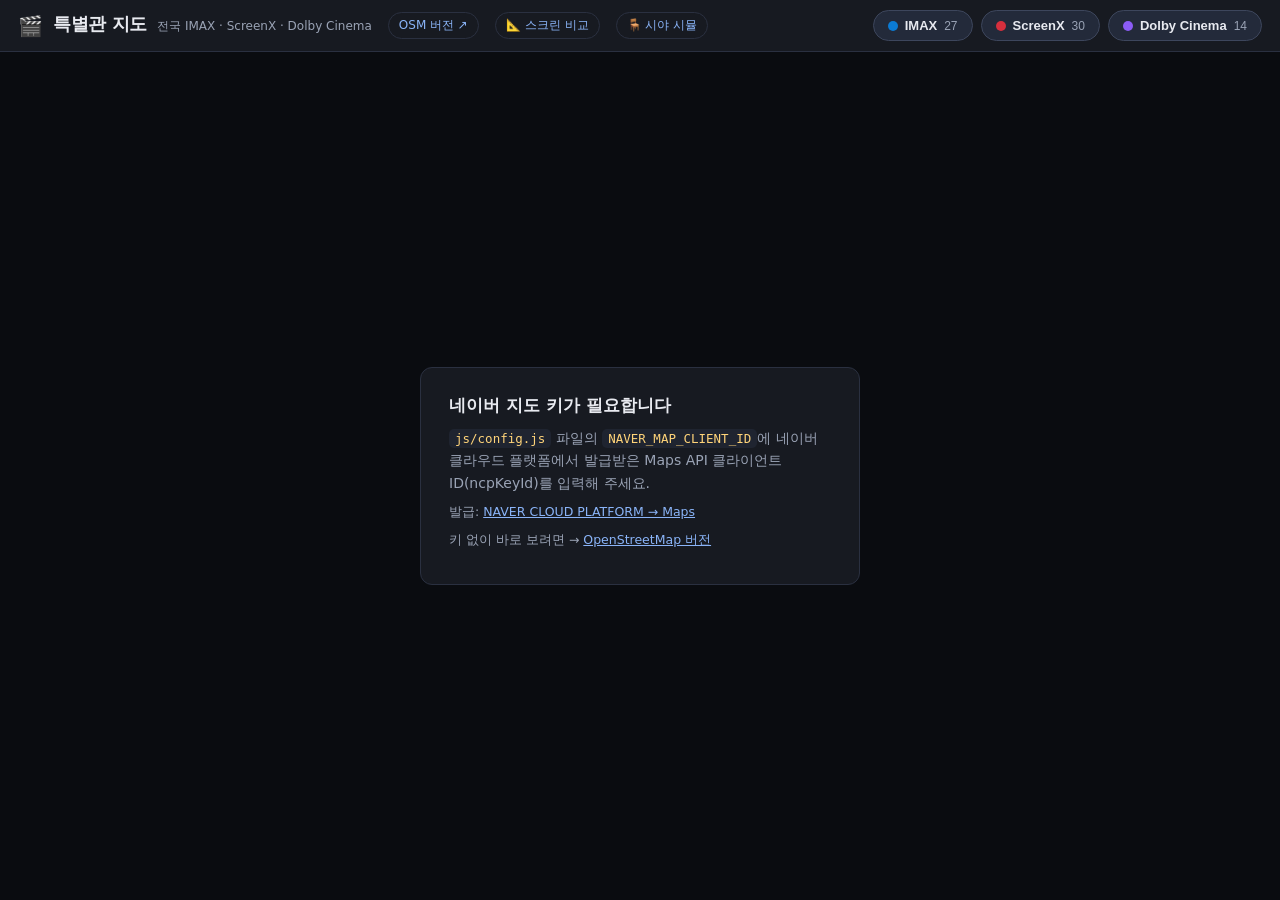
==== commit 058c576f: "Add per-seat view simulator for IMAX and Dolby auditoriums (sim.html) CSS-3D perspective render of t" ====
--- a/index.html
+++ b/index.html
@@ -15,6 +15,7 @@
       <span class="brand-sub">전국 IMAX · ScreenX · Dolby Cinema</span>
       <a class="engine-switch" href="osm.html" title="API 키 없이 동작하는 OpenStreetMap 버전">OSM 버전 ↗</a>
       <a class="engine-switch" href="compare.html" title="스크린 크기를 실제 비율로 비교">📐 스크린 비교</a>
+      <a class="engine-switch" href="sim.html" title="좌석별 시야 시뮬레이션">🪑 시야 시뮬</a>
     </div>
     <nav class="filters" id="filters" aria-label="특별관 종류 필터">
       <button class="filter-btn active" data-format="IMAX">
--- a/css/style.css
+++ b/css/style.css
@@ -182,6 +182,18 @@
 .spec-grid dt { color: var(--text-dim); }
 .spec-grid dd { color: var(--text); }
 
+.aud-sim-link {
+  display: inline-block;
+  margin-top: 10px;
+  font-size: 12px;
+  color: #8ab4f8;
+  text-decoration: none;
+  border: 1px solid var(--border);
+  padding: 5px 10px;
+  border-radius: 8px;
+}
+.aud-sim-link:hover { border-color: #4a5570; }
+
 .aud-notes {
   margin-top: 10px;
   font-size: 12px;
@@ -302,6 +314,123 @@
 .cmp-area { color: var(--text-dim); font-size: 11.5px; width: 52px; text-align: right; font-variant-numeric: tabular-nums; }
 .cmp-unknown { margin-top: 12px; font-size: 12.5px; color: var(--text-dim); }
 .cmp-foot { margin-top: 14px; font-size: 11.5px; color: var(--text-dim); line-height: 1.6; }
+
+/* ---------- Seat view simulator ---------- */
+.sim-wrap {
+  flex: 1;
+  overflow-y: auto;
+  padding: 18px;
+  display: flex;
+  flex-direction: column;
+  gap: 16px;
+  max-width: 1140px;
+  margin: 0 auto;
+  width: 100%;
+}
+.sim-card {
+  background: var(--surface);
+  border: 1px solid var(--border);
+  border-radius: var(--radius);
+  padding: 16px 18px;
+}
+.sim-select {
+  background: var(--surface-2);
+  color: var(--text);
+  border: 1px solid var(--border);
+  border-radius: 8px;
+  padding: 7px 10px;
+  font-size: 13px;
+  max-width: 320px;
+}
+.sim-h2 { font-size: 15px; margin-bottom: 10px; }
+.sim-sub { font-size: 12px; color: var(--text-dim); font-weight: 400; }
+
+.sim-view {
+  position: relative;
+  height: 400px;
+  border-radius: 10px;
+  overflow: hidden;
+  background: radial-gradient(ellipse at 50% 30%, #10141d 0%, #05070b 75%);
+  perspective-origin: 50% 50%;
+}
+.sim-scene {
+  position: absolute;
+  inset: 0;
+  transform-style: preserve-3d;
+}
+.sim-plane {
+  position: absolute;
+  left: 50%;
+  top: 50%;
+  backface-visibility: hidden;
+}
+.sim-seat-label {
+  position: absolute;
+  left: 12px;
+  bottom: 10px;
+  font-size: 12px;
+  color: var(--text-dim);
+  background: rgba(15,17,21,0.8);
+  padding: 4px 10px;
+  border-radius: 999px;
+  border: 1px solid var(--border);
+}
+
+.sim-metrics { margin-top: 14px; display: flex; flex-wrap: wrap; gap: 14px; align-items: flex-start; }
+.sim-score {
+  font-size: 15px;
+  border: 1px solid;
+  border-radius: 10px;
+  padding: 10px 14px;
+  min-width: 120px;
+  text-align: center;
+}
+.sim-score b { font-size: 22px; display: block; }
+.sim-sweet-tag { color: #ffd479; font-size: 12px; }
+.sim-mgrid {
+  display: grid;
+  grid-template-columns: 110px 1fr;
+  gap: 4px 12px;
+  font-size: 13px;
+  flex: 1;
+  min-width: 260px;
+}
+.sim-mgrid dt { color: var(--text-dim); }
+.sim-hint { color: var(--text-dim); font-size: 11.5px; }
+
+.sim-map { overflow-x: auto; padding-bottom: 6px; }
+.sim-screenbar {
+  background: linear-gradient(#3a4b6b, #232b3d);
+  color: #cfd8ee;
+  text-align: center;
+  font-size: 11px;
+  letter-spacing: 0.2em;
+  border-radius: 4px 4px 12px 12px;
+  padding: 4px 0;
+  margin: 0 auto 14px;
+  width: 72%;
+  min-width: 300px;
+}
+.sim-row { display: flex; align-items: center; gap: 3px; margin-bottom: 3px; width: max-content; margin-inline: auto; }
+.sim-row.sweet .sim-rowlabel { color: #ffd479; }
+.sim-row.sweet .sim-rowlabel::after { content: " ◇"; }
+.sim-rowlabel { width: 34px; font-size: 11px; color: var(--text-dim); text-align: right; padding-right: 6px; flex: none; }
+.sim-aisle { width: 14px; flex: none; }
+.sim-seat {
+  width: 14px;
+  height: 13px;
+  border: none;
+  border-radius: 3px 3px 1px 1px;
+  cursor: pointer;
+  padding: 0;
+  flex: none;
+}
+.sim-seat:hover { outline: 1px solid #cfd8ee; }
+.sim-seat.sel { outline: 2px solid #ffffff; outline-offset: 1px; }
+.sim-legend { display: flex; align-items: center; gap: 8px; margin-top: 10px; font-size: 11.5px; color: var(--text-dim); }
+.sim-ramp { width: 90px; height: 8px; border-radius: 4px; background: linear-gradient(90deg, #1e3a5f, #62b0ff); }
+.sim-legend-sweet { margin-left: auto; color: #ffd479; }
+.sim-foot { margin-top: 10px; font-size: 11.5px; color: var(--text-dim); line-height: 1.6; }
 
 /* ---------- Mobile ---------- */
 @media (max-width: 640px) {
